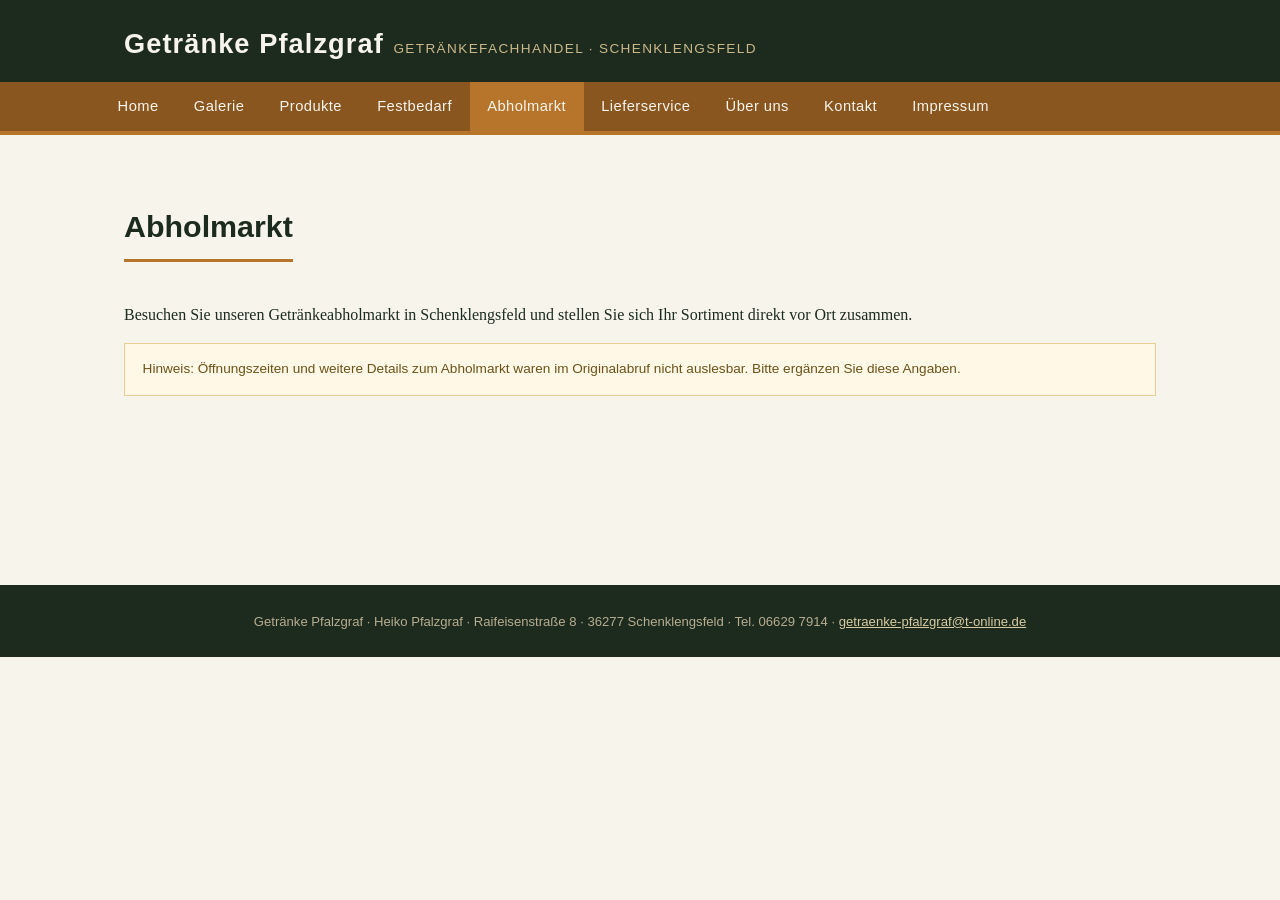
==== abholmarkt.html @ ad21cc2d "Add files via upload" ====
<!DOCTYPE html>
<html lang="de">
<head>
<meta charset="UTF-8">
<meta name="viewport" content="width=device-width, initial-scale=1.0">
<title>Abholmarkt | Getränke Pfalzgraf</title>
<link rel="stylesheet" href="style.css">
</head>
<body>
<header class="site-header">
  <div class="header-inner">
    <div class="brand">
      <h1>Getränke Pfalzgraf</h1>
      <span>Getränkefachhandel · Schenklengsfeld</span>
    </div>
  </div>
  <nav class="main-nav">
    <ul>
      <li><a href="index.html">Home</a></li>
      <li><a href="galerie.html">Galerie</a></li>
      <li><a href="produkte.html">Produkte</a></li>
      <li><a href="festbedarf.html">Festbedarf</a></li>
      <li><a href="abholmarkt.html" class="active">Abholmarkt</a></li>
      <li><a href="lieferservice.html">Lieferservice</a></li>
      <li><a href="ueber-uns.html">Über uns</a></li>
      <li><a href="kontakt.html">Kontakt</a></li>
      <li><a href="impressum.html">Impressum</a></li>
    </ul>
  </nav>
</header>

<main>

<h2 class="page-title">Abholmarkt</h2>
<p>Besuchen Sie unseren Getränkeabholmarkt in Schenklengsfeld und stellen Sie sich Ihr Sortiment direkt vor Ort zusammen.</p>
<div class="note">Hinweis: Öffnungszeiten und weitere Details zum Abholmarkt waren im Originalabruf nicht auslesbar. Bitte ergänzen Sie diese Angaben.</div>

</main>
<footer class="site-footer">
  Getränke Pfalzgraf &middot; Heiko Pfalzgraf &middot; Raifeisenstraße 8 &middot; 36277 Schenklengsfeld &middot;
  Tel. 06629 7914 &middot; <a href="mailto:getraenke-pfalzgraf@t-online.de">getraenke-pfalzgraf@t-online.de</a>
</footer>
</body>
</html>
---- style.css ----
:root {
  --ink: #1c2b1e;
  --paper: #f7f4ec;
  --accent: #b6752b;
  --accent-dark: #8a5620;
  --line: #d8d0bc;
  --maxw: 1080px;
}

* { box-sizing: border-box; }

body {
  margin: 0;
  font-family: 'Georgia', 'Times New Roman', serif;
  background: var(--paper);
  color: var(--ink);
  line-height: 1.6;
}

header.site-header {
  background: var(--ink);
  color: var(--paper);
  padding: 0;
  border-bottom: 4px solid var(--accent);
}

.header-inner {
  max-width: var(--maxw);
  margin: 0 auto;
  padding: 1.4rem 1.5rem 1rem;
}

.brand {
  display: flex;
  align-items: baseline;
  gap: .6rem;
  flex-wrap: wrap;
}

.brand h1 {
  font-family: 'Helvetica Neue', Arial, sans-serif;
  font-size: 1.7rem;
  letter-spacing: .04em;
  margin: 0;
  font-weight: 700;
}

.brand span {
  font-family: 'Helvetica Neue', Arial, sans-serif;
  font-size: .85rem;
  color: #cbb98a;
  letter-spacing: .1em;
  text-transform: uppercase;
}

nav.main-nav {
  background: var(--accent-dark);
}

nav.main-nav ul {
  max-width: var(--maxw);
  margin: 0 auto;
  display: flex;
  list-style: none;
  padding: 0;
  flex-wrap: wrap;
}

nav.main-nav li { position: relative; }

nav.main-nav a {
  display: block;
  padding: .8rem 1.1rem;
  color: #f7f4ec;
  text-decoration: none;
  font-family: 'Helvetica Neue', Arial, sans-serif;
  font-size: .92rem;
  letter-spacing: .03em;
  transition: background .15s ease;
}

nav.main-nav a:hover,
nav.main-nav a.active {
  background: var(--accent);
}

nav.main-nav .has-children:hover .dropdown { display: block; }

.dropdown {
  display: none;
  position: absolute;
  top: 100%;
  left: 0;
  background: var(--accent-dark);
  min-width: 200px;
  box-shadow: 0 6px 14px rgba(0,0,0,.25);
  z-index: 10;
}

.dropdown a {
  border-top: 1px solid rgba(255,255,255,.12);
  white-space: nowrap;
}

main {
  max-width: var(--maxw);
  margin: 0 auto;
  padding: 2.6rem 1.5rem 3.5rem;
  min-height: 50vh;
}

.hero {
  background: linear-gradient(135deg, #2b3d2e 0%, #1c2b1e 100%);
  color: var(--paper);
  padding: 3rem 1.5rem;
  margin-bottom: 2.5rem;
  border-radius: 2px;
}

.hero-inner {
  max-width: var(--maxw);
  margin: 0 auto;
}

.hero h2 {
  font-family: 'Helvetica Neue', Arial, sans-serif;
  font-size: 2rem;
  margin: 0 0 .6rem;
}

.hero p {
  font-size: 1.05rem;
  color: #d8d0bc;
  max-width: 600px;
}

h2.page-title {
  font-family: 'Helvetica Neue', Arial, sans-serif;
  font-size: 1.9rem;
  border-bottom: 3px solid var(--accent);
  padding-bottom: .5rem;
  margin-bottom: 1.5rem;
  display: inline-block;
}

.card-grid {
  display: grid;
  grid-template-columns: repeat(auto-fit, minmax(220px, 1fr));
  gap: 1.4rem;
  margin: 1.8rem 0;
}

.card {
  background: #fff;
  border: 1px solid var(--line);
  padding: 1.4rem;
  border-left: 4px solid var(--accent);
}

.card h3 {
  font-family: 'Helvetica Neue', Arial, sans-serif;
  margin-top: 0;
  font-size: 1.1rem;
}

.contact-box {
  background: #fff;
  border: 1px solid var(--line);
  padding: 1.6rem 1.8rem;
  margin-top: 1.5rem;
  max-width: 420px;
}

.contact-box dt {
  font-family: 'Helvetica Neue', Arial, sans-serif;
  font-size: .8rem;
  text-transform: uppercase;
  letter-spacing: .06em;
  color: var(--accent-dark);
  margin-top: .9rem;
}

.contact-box dd { margin: .1rem 0 0; }

.gallery-grid {
  display: grid;
  grid-template-columns: repeat(auto-fit, minmax(200px, 1fr));
  gap: 1rem;
  margin-top: 1.5rem;
}

.gallery-grid .placeholder {
  aspect-ratio: 4/3;
  background: repeating-linear-gradient(45deg, #e7e0cc, #e7e0cc 10px, #ded5ba 10px, #ded5ba 20px);
  border: 1px solid var(--line);
  display: flex;
  align-items: center;
  justify-content: center;
  color: #7a6f52;
  font-family: 'Helvetica Neue', Arial, sans-serif;
  font-size: .8rem;
}

.note {
  background: #fff8e6;
  border: 1px solid #e6cf8f;
  padding: .9rem 1.1rem;
  font-family: 'Helvetica Neue', Arial, sans-serif;
  font-size: .85rem;
  color: #6b5218;
  margin-top: 1rem;
}

footer.site-footer {
  background: var(--ink);
  color: #b7ad91;
  font-family: 'Helvetica Neue', Arial, sans-serif;
  font-size: .82rem;
  text-align: center;
  padding: 1.6rem 1rem;
}

footer.site-footer a { color: #d8cba3; }

@media (max-width: 600px) {
  nav.main-nav ul { flex-direction: column; }
  .dropdown { position: static; box-shadow: none; }
}
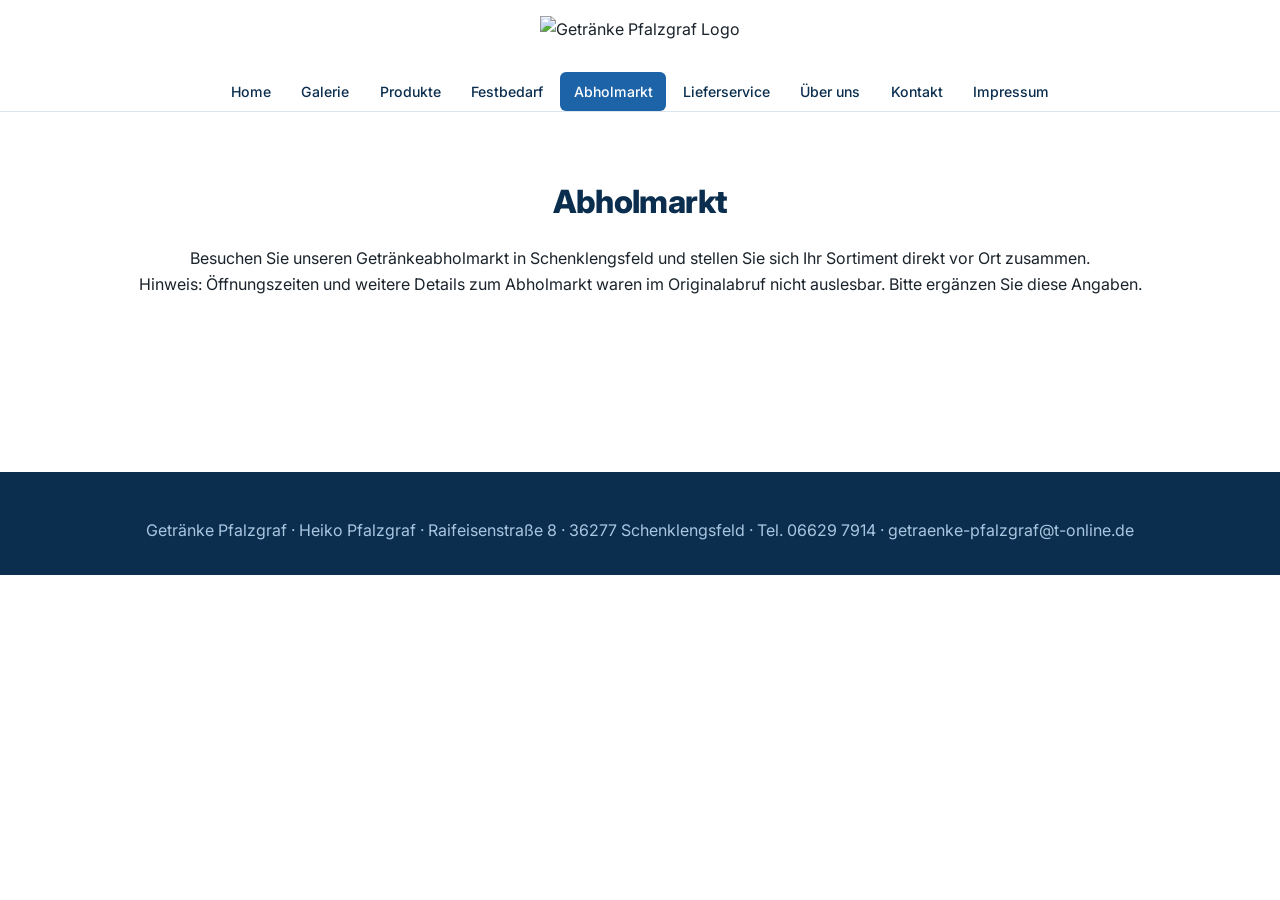
==== commit 9b103641: "Logo in Header aller HTML-Seiten eingebaut" ====
--- a/abholmarkt.html
+++ b/abholmarkt.html
@@ -10,8 +10,7 @@
 <header class="site-header">
   <div class="header-inner">
     <div class="brand">
-      <h1>Getränke Pfalzgraf</h1>
-      <span>Getränkefachhandel · Schenklengsfeld</span>
+      <img src="images/logo.png" alt="Getränke Pfalzgraf Logo">
     </div>
   </div>
   <nav class="main-nav">
--- a/style.css
+++ b/style.css
@@ -1,229 +1,472 @@
+/* ==========================================================
+   Getränke Pfalzgraf – Stylesheet
+   Zentriertes, modernes Blau-Design
+   ========================================================== */
+
+@import url('https://fonts.googleapis.com/css2?family=Inter:wght@400;500;600;700;800&display=swap');
 
 :root {
-  --ink: #1c2b1e;
-  --paper: #f7f4ec;
-  --accent: #b6752b;
-  --accent-dark: #8a5620;
-  --line: #d8d0bc;
+  --blue-900: #0b2e4f;
+  --blue-700: #14497d;
+  --blue-500: #1d63a8;
+  --blue-300: #5b95c9;
+  --blue-100: #eaf2f9;
+  --white: #ffffff;
+  --ink: #1a232b;
+  --grey: #5b6670;
+  --line: #dde5ec;
   --maxw: 1080px;
-}
-
-* { box-sizing: border-box; }
+  --radius: 10px;
+}
+
+* { box-sizing: border-box; margin: 0; padding: 0; }
+
+html { scroll-behavior: smooth; }
 
 body {
-  margin: 0;
-  font-family: 'Georgia', 'Times New Roman', serif;
-  background: var(--paper);
+  font-family: 'Inter', Arial, sans-serif;
+  background: var(--white);
   color: var(--ink);
-  line-height: 1.6;
-}
-
+  line-height: 1.65;
+  font-size: 16px;
+  animation: pageFadeIn .5s ease both;
+  text-align: center;
+}
+
+@media (prefers-reduced-motion: reduce) {
+  body { animation: none; }
+}
+
+@keyframes pageFadeIn {
+  from { opacity: 0; }
+  to   { opacity: 1; }
+}
+
+h1, h2, h3 { font-family: 'Inter', Arial, sans-serif; }
+
+a { color: var(--blue-700); }
+
+img { max-width: 100%; }
+
+.wrap {
+  max-width: var(--maxw);
+  margin: 0 auto;
+  padding: 0 1.5rem;
+}
+
+/* ---------- TOPBAR ---------- */
+.topbar {
+  background: var(--blue-900);
+  color: #cfe0ee;
+  font-size: .78rem;
+}
+.topbar .wrap {
+  display: flex;
+  justify-content: center;
+  align-items: center;
+  gap: 1.5rem;
+  padding: .55rem 1.5rem;
+  flex-wrap: wrap;
+  text-align: center;
+}
+.topbar a { color: #cfe0ee; text-decoration: none; }
+.topbar a:hover { text-decoration: underline; }
+
+/* ---------- HEADER ---------- */
 header.site-header {
-  background: var(--ink);
-  color: var(--paper);
-  padding: 0;
-  border-bottom: 4px solid var(--accent);
+  background: rgba(255,255,255,.96);
+  backdrop-filter: blur(8px);
+  border-bottom: 1px solid var(--line);
+  position: sticky;
+  top: 0;
+  z-index: 100;
 }
 
 .header-inner {
   max-width: var(--maxw);
   margin: 0 auto;
-  padding: 1.4rem 1.5rem 1rem;
+  padding: 1rem 1.5rem;
+  display: flex;
+  flex-direction: column;
+  align-items: center;
+  justify-content: center;
+  gap: .8rem;
+  text-align: center;
 }
 
 .brand {
   display: flex;
-  align-items: baseline;
-  gap: .6rem;
+  justify-content: center;
+}
+
+.brand img {
+  height: 40px;
+  width: auto;
+}
+
+nav.main-nav {
+  display: flex;
+  justify-content: center;
+  width: 100%;
+}
+
+nav.main-nav ul {
+  display: flex;
+  list-style: none;
   flex-wrap: wrap;
-}
-
-.brand h1 {
-  font-family: 'Helvetica Neue', Arial, sans-serif;
-  font-size: 1.7rem;
-  letter-spacing: .04em;
-  margin: 0;
+  justify-content: center;
+  gap: .2rem;
+}
+
+nav.main-nav a {
+  display: block;
+  padding: .5rem .85rem;
+  color: var(--blue-900);
+  text-decoration: none;
+  font-size: .88rem;
+  font-weight: 500;
+  border-radius: 6px;
+  white-space: nowrap;
+  transition: background .18s ease, color .18s ease;
+}
+
+nav.main-nav a:hover { background: var(--blue-100); color: var(--blue-700); }
+
+nav.main-nav a.active {
+  background: var(--blue-500);
+  color: #fff;
+}
+
+@media (min-width: 760px) {
+  .header-inner { flex-direction: row; justify-content: center; text-align: center; gap: 2rem; }
+  .brand { justify-content: center; }
+}
+
+@media (max-width: 759px) {
+  nav.main-nav a { padding: .45rem .6rem; font-size: .82rem; }
+}
+
+/* ---------- HERO ---------- */
+.hero {
+  background:
+    radial-gradient(circle at 50% 0%, rgba(29,99,168,.35), transparent 60%),
+    linear-gradient(160deg, var(--blue-900) 0%, #0e3a63 100%);
+  color: #fff;
+  padding: 4.5rem 0 4rem;
+}
+
+.hero .wrap {
+  display: flex;
+  flex-direction: column;
+  align-items: center;
+  text-align: center;
+  gap: 1.8rem;
+}
+
+.hero .eyebrow {
+  font-size: .78rem;
+  letter-spacing: .12em;
+  text-transform: uppercase;
+  color: #a9c6e0;
+  font-weight: 600;
+}
+
+.hero h2 {
+  font-size: 2.4rem;
+  font-weight: 800;
+  letter-spacing: -0.02em;
+}
+
+.hero p {
+  color: #d3e2ef;
+  max-width: 520px;
+  font-size: 1.08rem;
+  margin: 0 auto;
+}
+
+.hero-side {
+  background: rgba(255,255,255,.06);
+  border: 1px solid rgba(255,255,255,.18);
+  border-radius: var(--radius);
+  padding: 1.4rem 1.8rem;
+  max-width: 380px;
+  text-align: center;
+  margin: 0 auto;
+}
+.hero-side h3 { margin-bottom: .5rem; font-size: 1rem; color: #fff; font-weight: 600; }
+.hero-side p { font-size: .9rem; color: #d3e2ef; }
+.hero-side a.cta {
+  display: inline-block;
+  margin-top: .9rem;
+  background: #fff;
+  color: var(--blue-900);
+  padding: .6rem 1.3rem;
+  border-radius: 6px;
+  font-size: .85rem;
   font-weight: 700;
-}
-
-.brand span {
-  font-family: 'Helvetica Neue', Arial, sans-serif;
-  font-size: .85rem;
-  color: #cbb98a;
+  text-decoration: none;
+  transition: transform .18s ease, box-shadow .18s ease;
+}
+.hero-side a.cta:hover {
+  transform: translateY(-2px);
+  box-shadow: 0 8px 18px rgba(0,0,0,.25);
+}
+
+/* ---------- MAIN ---------- */
+main {
+  max-width: var(--maxw);
+  margin: 0 auto;
+  padding: 4rem 1.5rem 5rem;
+  min-height: 40vh;
+  text-align: center;
+}
+
+.page-head {
+  text-align: center;
+  max-width: 720px;
+  margin: 0 auto 2.4rem;
+}
+
+.section-label {
+  font-size: .78rem;
   letter-spacing: .1em;
   text-transform: uppercase;
-}
-
-nav.main-nav {
-  background: var(--accent-dark);
-}
-
-nav.main-nav ul {
-  max-width: var(--maxw);
-  margin: 0 auto;
-  display: flex;
-  list-style: none;
-  padding: 0;
-  flex-wrap: wrap;
-}
-
-nav.main-nav li { position: relative; }
-
-nav.main-nav a {
-  display: block;
-  padding: .8rem 1.1rem;
-  color: #f7f4ec;
-  text-decoration: none;
-  font-family: 'Helvetica Neue', Arial, sans-serif;
-  font-size: .92rem;
-  letter-spacing: .03em;
-  transition: background .15s ease;
-}
-
-nav.main-nav a:hover,
-nav.main-nav a.active {
-  background: var(--accent);
-}
-
-nav.main-nav .has-children:hover .dropdown { display: block; }
-
-.dropdown {
-  display: none;
-  position: absolute;
-  top: 100%;
-  left: 0;
-  background: var(--accent-dark);
-  min-width: 200px;
-  box-shadow: 0 6px 14px rgba(0,0,0,.25);
-  z-index: 10;
-}
-
-.dropdown a {
-  border-top: 1px solid rgba(255,255,255,.12);
-  white-space: nowrap;
-}
-
-main {
-  max-width: var(--maxw);
-  margin: 0 auto;
-  padding: 2.6rem 1.5rem 3.5rem;
-  min-height: 50vh;
-}
-
-.hero {
-  background: linear-gradient(135deg, #2b3d2e 0%, #1c2b1e 100%);
-  color: var(--paper);
-  padding: 3rem 1.5rem;
-  margin-bottom: 2.5rem;
-  border-radius: 2px;
-}
-
-.hero-inner {
-  max-width: var(--maxw);
-  margin: 0 auto;
-}
-
-.hero h2 {
-  font-family: 'Helvetica Neue', Arial, sans-serif;
+  color: var(--blue-500);
+  font-weight: 700;
+  margin-bottom: .5rem;
+}
+
+h2.page-title {
   font-size: 2rem;
-  margin: 0 0 .6rem;
-}
-
-.hero p {
-  font-size: 1.05rem;
-  color: #d8d0bc;
-  max-width: 600px;
-}
-
-h2.page-title {
-  font-family: 'Helvetica Neue', Arial, sans-serif;
-  font-size: 1.9rem;
-  border-bottom: 3px solid var(--accent);
-  padding-bottom: .5rem;
-  margin-bottom: 1.5rem;
-  display: inline-block;
-}
-
+  color: var(--blue-900);
+  font-weight: 800;
+  letter-spacing: -0.02em;
+  margin-bottom: 1rem;
+}
+
+.lede {
+  font-size: 1.1rem;
+  color: var(--grey);
+  margin: 0 auto;
+}
+
+.content-body {
+  max-width: 720px;
+  margin: 0 auto;
+  text-align: center;
+}
+
+/* ---------- SCROLL REVEAL (nur wenn unterstützt) ---------- */
+@supports (animation-timeline: view()) {
+  .card,
+  .gallery-grid figure,
+  .contact-box,
+  .info-panel,
+  .callout,
+  .split > * {
+    animation: fadeUp .6s ease both;
+    animation-timeline: view();
+    animation-range: entry 0% cover 30%;
+  }
+}
+
+@keyframes fadeUp {
+  from { opacity: 0; transform: translateY(20px); }
+  to   { opacity: 1; transform: translateY(0); }
+}
+
+/* ---------- CARDS ---------- */
 .card-grid {
   display: grid;
-  grid-template-columns: repeat(auto-fit, minmax(220px, 1fr));
+  grid-template-columns: repeat(auto-fit, minmax(230px, 1fr));
   gap: 1.4rem;
-  margin: 1.8rem 0;
+  margin: 0 auto;
 }
 
 .card {
-  background: #fff;
+  background: var(--white);
   border: 1px solid var(--line);
-  padding: 1.4rem;
-  border-left: 4px solid var(--accent);
-}
-
-.card h3 {
-  font-family: 'Helvetica Neue', Arial, sans-serif;
-  margin-top: 0;
-  font-size: 1.1rem;
+  border-radius: var(--radius);
+  padding: 1.7rem;
+  text-align: center;
+  transition: transform .2s ease, box-shadow .2s ease, border-color .2s ease;
+}
+.card:hover {
+  transform: translateY(-4px);
+  box-shadow: 0 14px 30px rgba(11,46,79,.1);
+  border-color: var(--blue-300);
+}
+
+.card .icon {
+  width: 38px; height: 38px;
+  background: var(--blue-100);
+  color: var(--blue-700);
+  display: flex; align-items: center; justify-content: center;
+  font-size: 1.05rem; font-weight: 700;
+  border-radius: 8px;
+  margin: 0 auto 1rem;
+}
+
+.card h3 { margin-bottom: .45rem; font-size: 1.05rem; color: var(--blue-900); font-weight: 700; }
+.card p { color: var(--grey); font-size: .92rem; }
+
+/* ---------- SPLIT / INFO / CONTACT ---------- */
+.split {
+  display: grid;
+  grid-template-columns: 1fr 1fr;
+  gap: 2.2rem;
+  align-items: start;
+  max-width: 900px;
+  margin: 0 auto;
+  text-align: center;
+}
+@media (max-width: 800px) { .split { grid-template-columns: 1fr; } }
+
+.info-panel {
+  background: var(--blue-100);
+  border-radius: var(--radius);
+  padding: 1.8rem 2rem;
+  text-align: center;
 }
 
 .contact-box {
-  background: #fff;
+  background: var(--white);
   border: 1px solid var(--line);
-  padding: 1.6rem 1.8rem;
-  margin-top: 1.5rem;
-  max-width: 420px;
+  border-radius: var(--radius);
+  padding: 1.8rem 2rem;
+  text-align: center;
 }
 
 .contact-box dt {
-  font-family: 'Helvetica Neue', Arial, sans-serif;
-  font-size: .8rem;
+  font-size: .74rem;
   text-transform: uppercase;
   letter-spacing: .06em;
-  color: var(--accent-dark);
-  margin-top: .9rem;
-}
-
-.contact-box dd { margin: .1rem 0 0; }
-
+  color: var(--blue-700);
+  font-weight: 700;
+  margin-top: 1.1rem;
+}
+.contact-box dt:first-child { margin-top: 0; }
+.contact-box dd { margin-top: .15rem; font-size: 1rem; }
+
+.map-embed {
+  background: var(--blue-100);
+  border: 1px solid var(--line);
+  border-radius: var(--radius);
+  height: 100%;
+  min-height: 220px;
+  display: flex;
+  align-items: center;
+  justify-content: center;
+  color: var(--blue-700);
+  font-size: .85rem;
+}
+
+/* ---------- GALLERY ---------- */
 .gallery-grid {
   display: grid;
-  grid-template-columns: repeat(auto-fit, minmax(200px, 1fr));
-  gap: 1rem;
-  margin-top: 1.5rem;
-}
-
-.gallery-grid .placeholder {
-  aspect-ratio: 4/3;
-  background: repeating-linear-gradient(45deg, #e7e0cc, #e7e0cc 10px, #ded5ba 10px, #ded5ba 20px);
+  grid-template-columns: repeat(auto-fit, minmax(220px, 1fr));
+  gap: 1.2rem;
+  max-width: 100%;
+  margin: 0 auto;
+}
+
+.gallery-grid figure {
   border: 1px solid var(--line);
+  border-radius: var(--radius);
+  overflow: hidden;
+  background: var(--white);
+  transition: box-shadow .2s ease;
+}
+.gallery-grid figure:hover { box-shadow: 0 14px 30px rgba(11,46,79,.12); }
+
+.gallery-grid img {
+  width: 100%;
+  height: 260px;
+  object-fit: cover;
+  display: block;
+  transition: transform .4s ease;
+}
+.gallery-grid figure:hover img { transform: scale(1.05); }
+
+.gallery-grid figcaption {
+  padding: .6rem .9rem;
+  font-size: .8rem;
+  color: var(--grey);
+  border-top: 1px solid var(--line);
+  text-align: center;
+}
+
+/* ---------- CALLOUT / LIST ---------- */
+.callout {
+  background: var(--blue-100);
+  border-left: 3px solid var(--blue-500);
+  border-radius: 0 var(--radius) var(--radius) 0;
+  padding: 1rem 1.3rem;
+  font-size: .86rem;
+  color: var(--blue-900);
+  max-width: 720px;
+  margin: 1.6rem auto 0;
+  text-align: center;
+}
+
+.list-check {
+  list-style: none;
+  max-width: 560px;
+  margin: 1.6rem auto 0;
+  text-align: center;
+}
+.list-check li {
+  padding: .6rem 0 .6rem 2rem;
+  position: relative;
+  border-bottom: 1px solid var(--line);
   display: flex;
   align-items: center;
   justify-content: center;
-  color: #7a6f52;
-  font-family: 'Helvetica Neue', Arial, sans-serif;
-  font-size: .8rem;
-}
-
-.note {
-  background: #fff8e6;
-  border: 1px solid #e6cf8f;
-  padding: .9rem 1.1rem;
-  font-family: 'Helvetica Neue', Arial, sans-serif;
+}
+.list-check li::before {
+  content: "";
+  position: absolute;
+  left: 50%;
+  transform: translateX(-22px);
+  top: 50%;
+  transform: translateY(-50%) translateX(-22px);
+  width: 8px; height: 8px;
+  background: var(--blue-500);
+  border-radius: 50%;
+}
+
+/* ---------- FOOTER ---------- */
+footer.site-footer {
+  background: var(--blue-900);
+  color: #a9c6e0;
+  padding: 2.8rem 0 2rem;
+  text-align: center;
+}
+footer.site-footer .wrap {
+  display: grid;
+  grid-template-columns: 1.4fr 1fr 1fr;
+  gap: 2rem;
+  text-align: center;
+}
+footer.site-footer h4 {
+  color: #fff;
   font-size: .85rem;
-  color: #6b5218;
-  margin-top: 1rem;
-}
-
-footer.site-footer {
-  background: var(--ink);
-  color: #b7ad91;
-  font-family: 'Helvetica Neue', Arial, sans-serif;
-  font-size: .82rem;
-  text-align: center;
-  padding: 1.6rem 1rem;
-}
-
-footer.site-footer a { color: #d8cba3; }
-
-@media (max-width: 600px) {
-  nav.main-nav ul { flex-direction: column; }
-  .dropdown { position: static; box-shadow: none; }
-}
+  letter-spacing: .05em;
+  text-transform: uppercase;
+  margin-bottom: .8rem;
+}
+footer.site-footer p, footer.site-footer li { font-size: .87rem; margin-bottom: .4rem; }
+footer.site-footer ul { list-style: none; }
+footer.site-footer a { color: #a9c6e0; text-decoration: none; }
+footer.site-footer a:hover { text-decoration: underline; }
+.footer-bottom {
+  border-top: 1px solid rgba(255,255,255,.15);
+  margin-top: 2rem;
+  padding-top: 1.1rem;
+  text-align: center;
+  font-size: .78rem;
+  color: #7796b3;
+}
+@media (max-width: 700px) {
+  footer.site-footer .wrap { grid-template-columns: 1fr; text-align: center; }
+}
